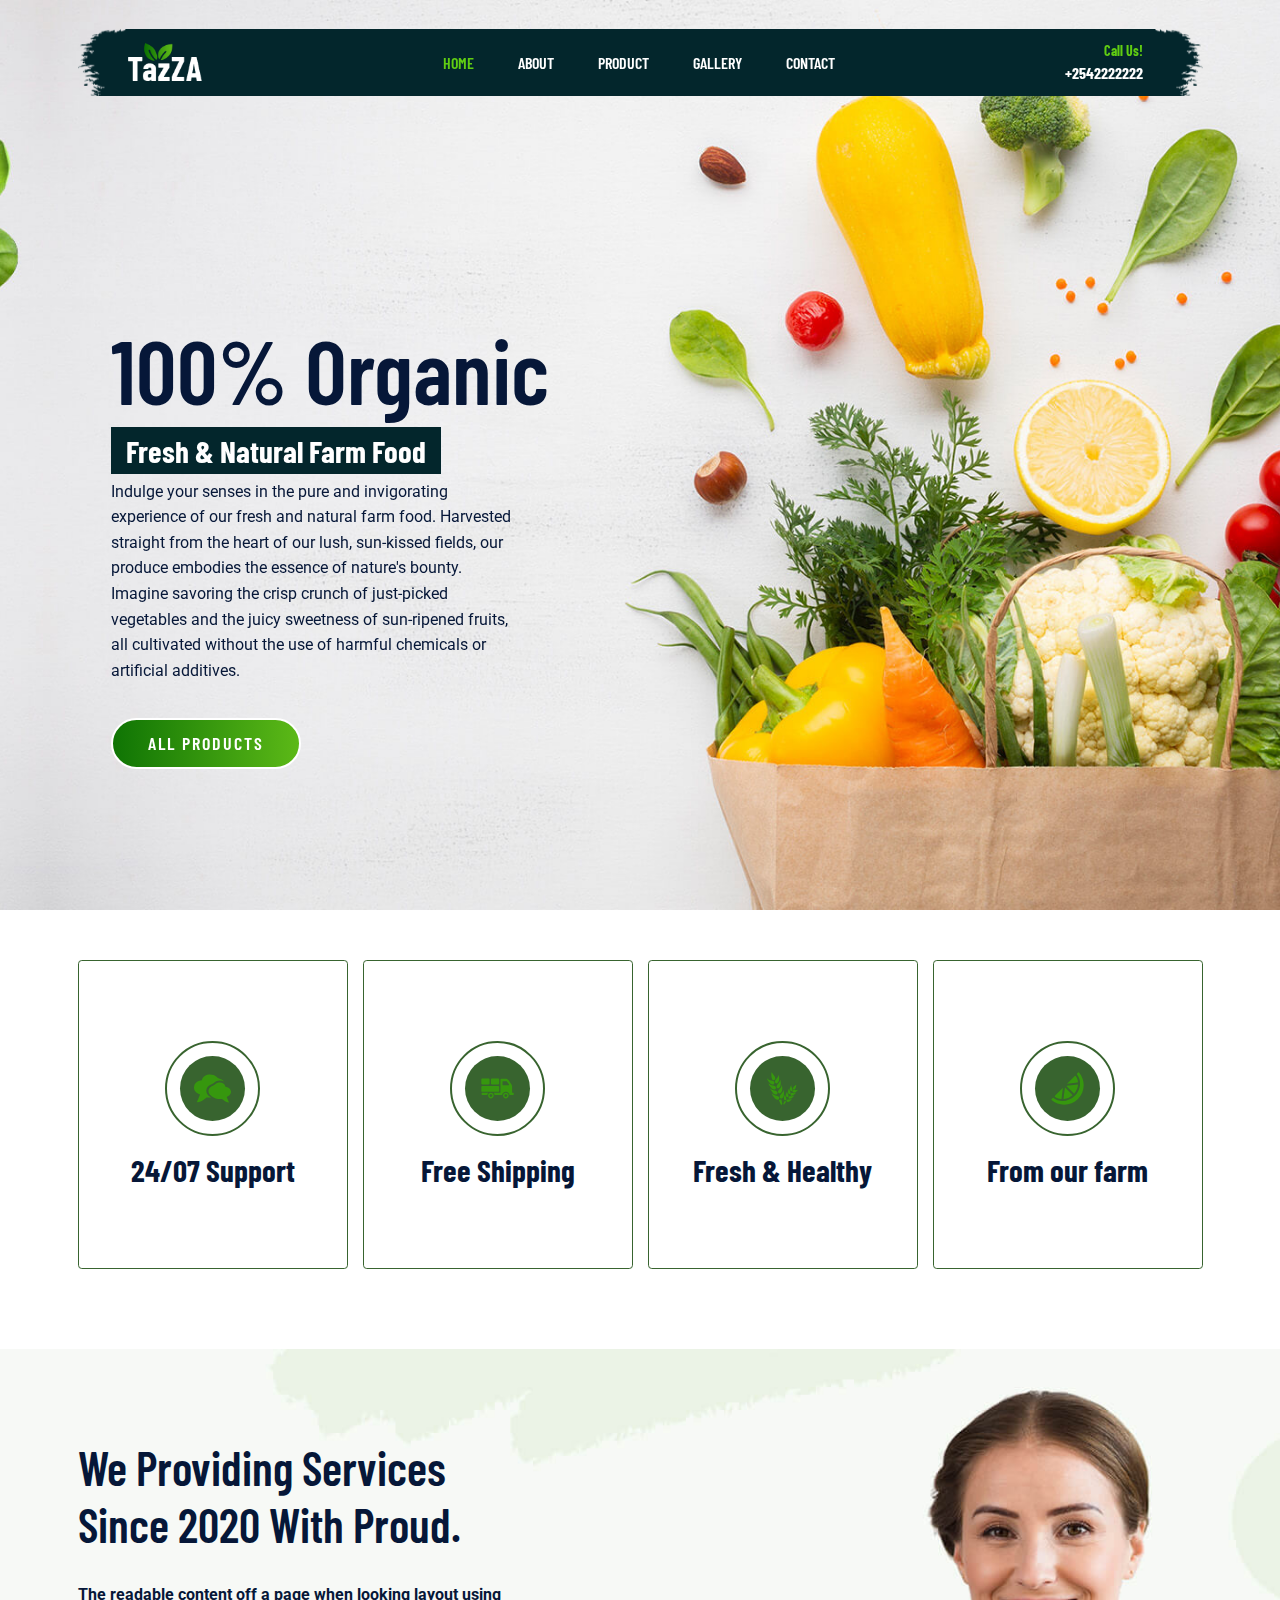
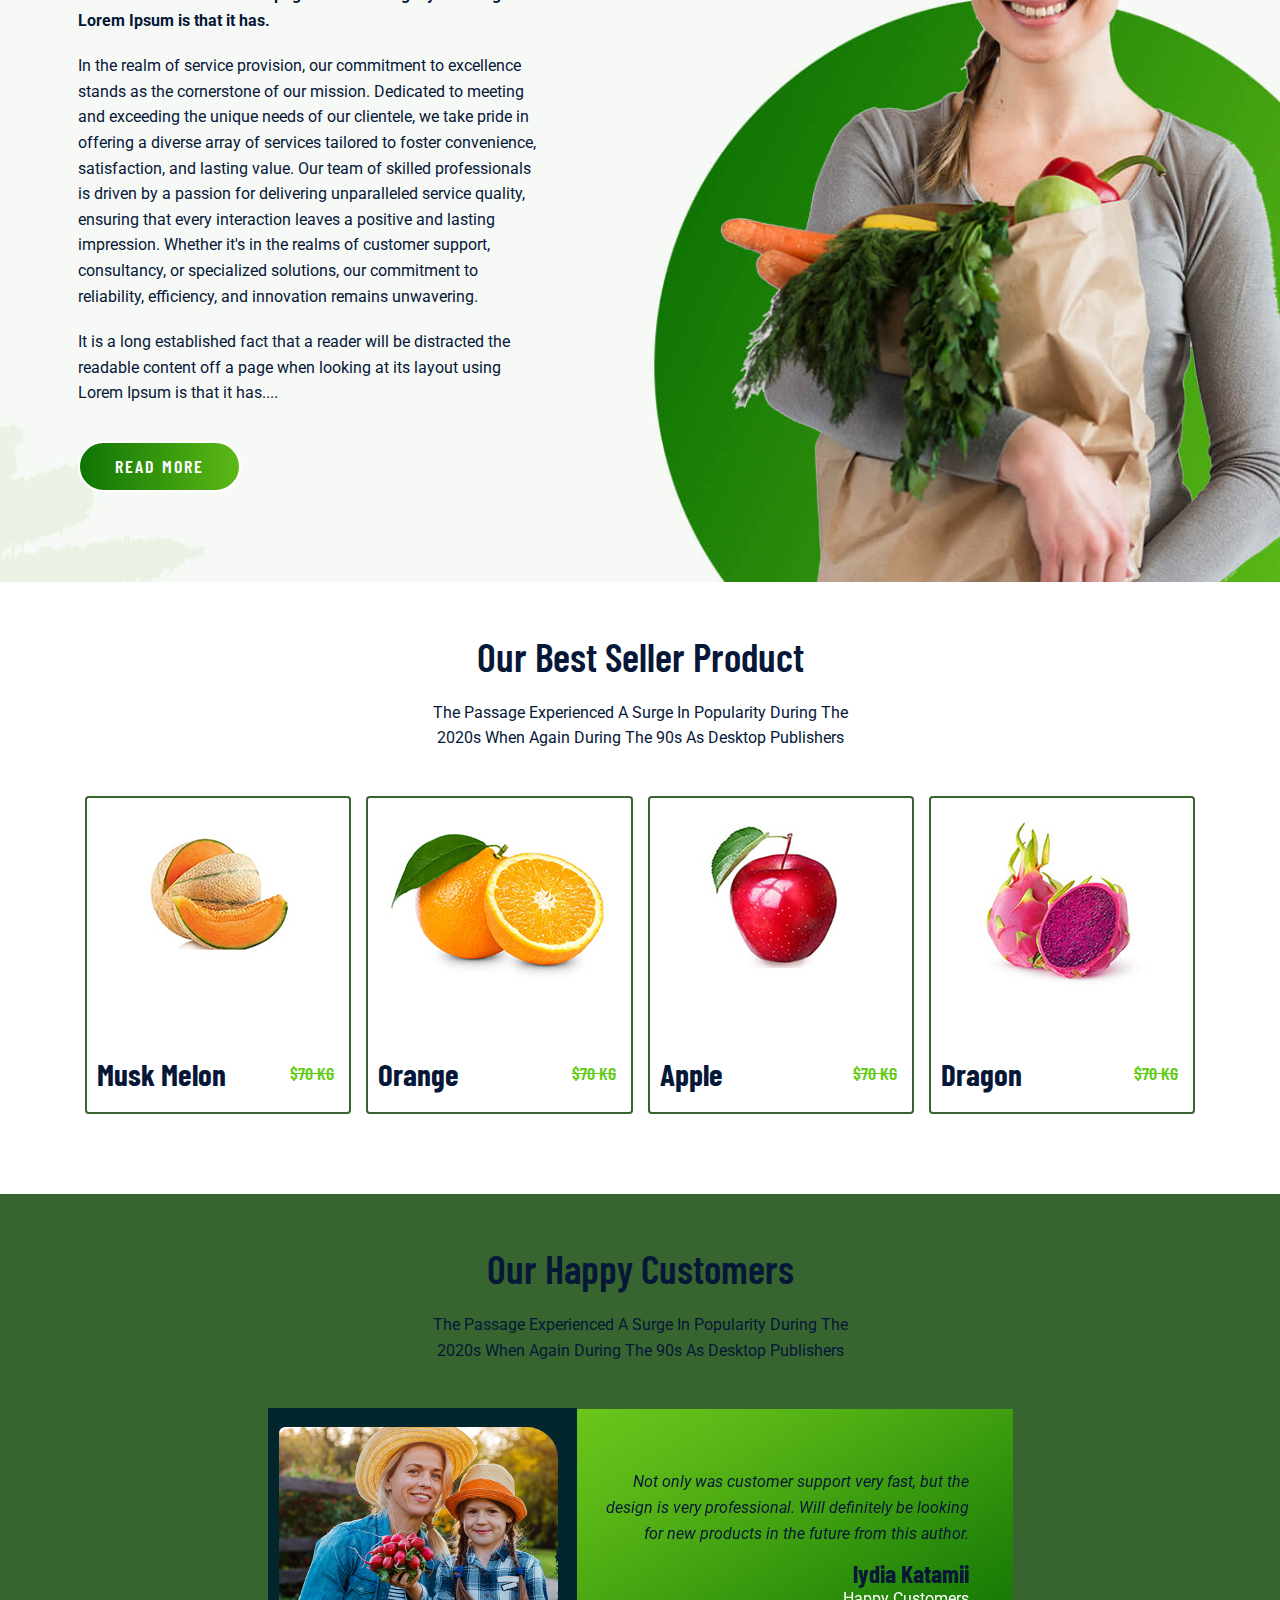
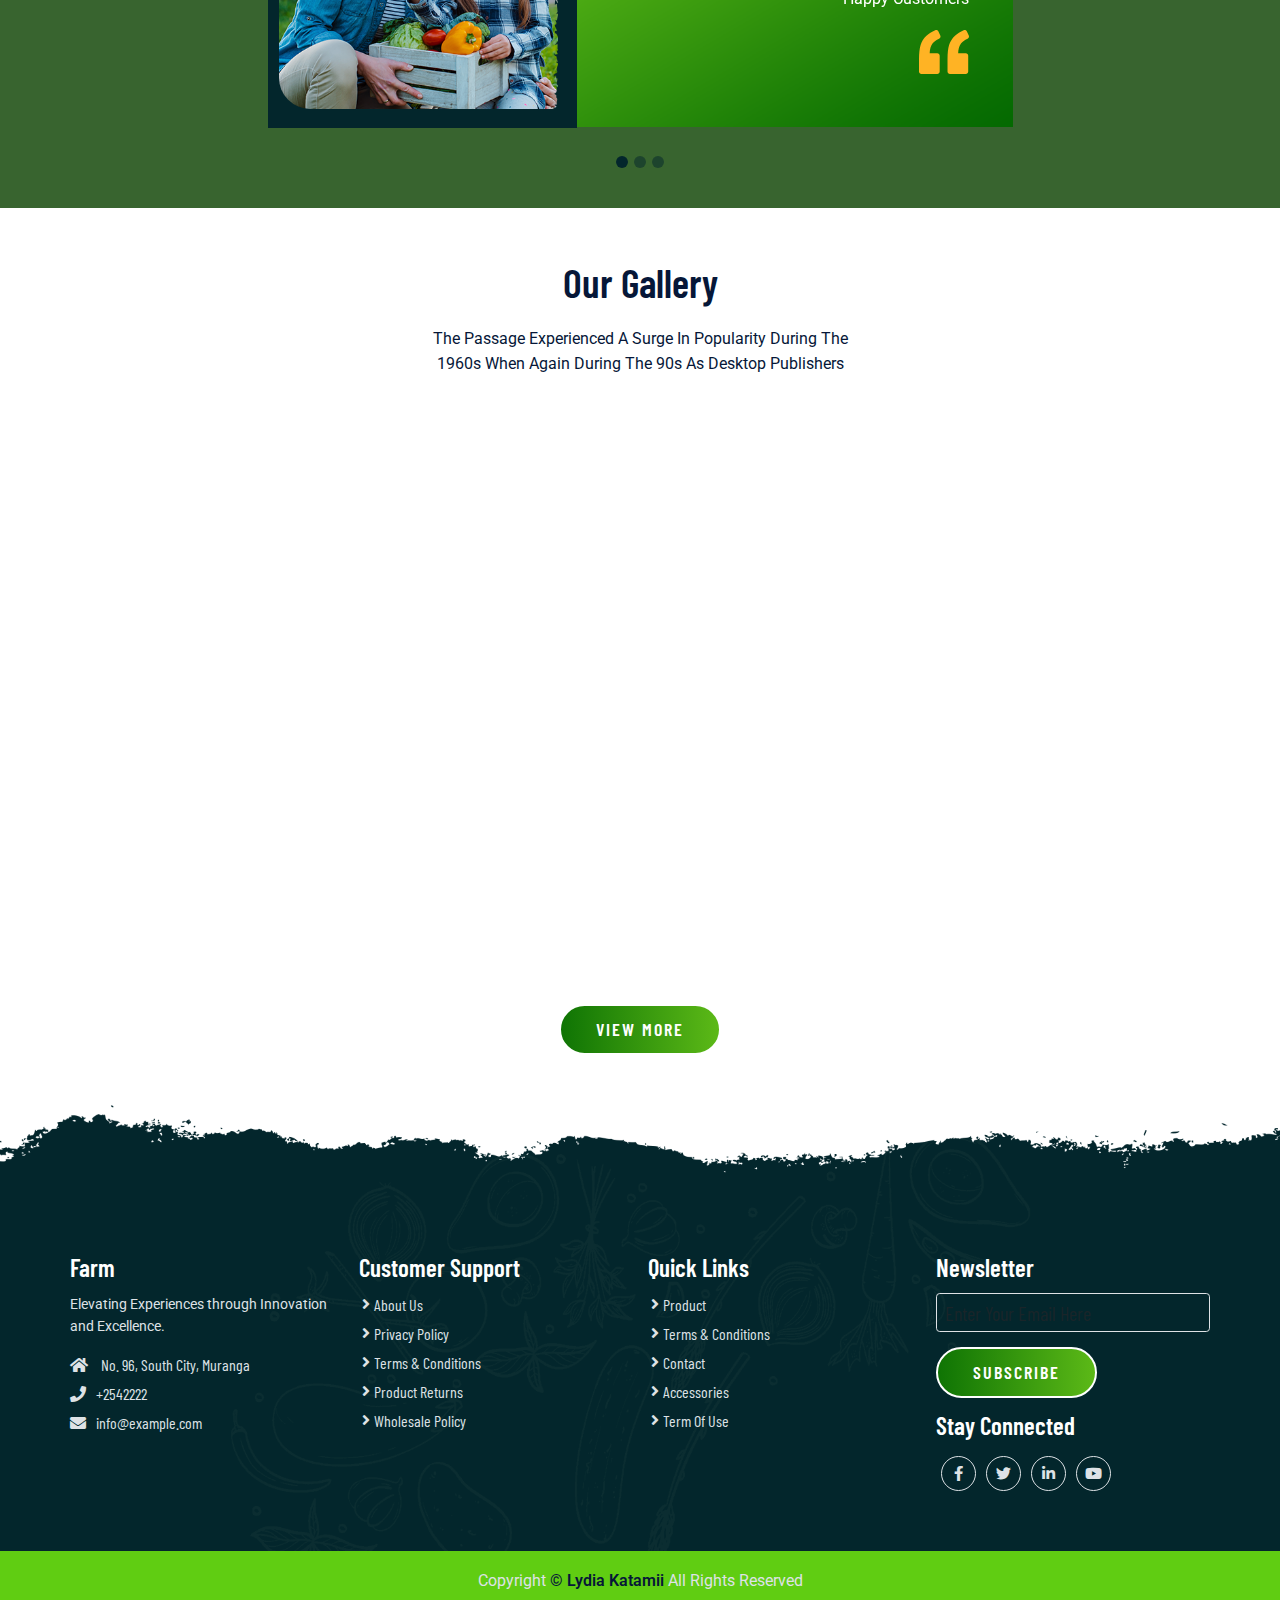
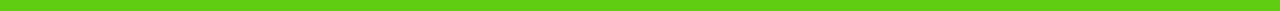
==== index.html @ a3745859 "uploaded files" ====
<!DOCTYPE html>
<html lang="en">

<head>
    <meta charset="UTF-8">
    <meta http-equiv="X-UA-Compatible" content="IE=edge">
    <meta name="viewport" content="width=device-width, initial-scale=1.0">
    <title>Farm</title>
    <link rel="shortcut icon" href="favicon.ico" type="image/x-icon" />

    <!-- Lightbox Pupup -->
    <link rel="stylesheet" href="css/lightbox.css">

    <!-- Bootstrap 5 CDN -->
    <link href="https://cdn.jsdelivr.net/npm/bootstrap@5.1.3/dist/css/bootstrap.min.css" rel="stylesheet">

    <!-- Font Awesome 5 CDN -->
    <link rel="stylesheet" href="https://cdnjs.cloudflare.com/ajax/libs/font-awesome/5.15.4/css/all.min.css" />

    <!-- Style CSS -->
    <link rel="stylesheet" href="css/style.css">
    <link rel="stylesheet" href="css/responsive-style.css">
</head>

<body>
    <!-- Navbar Section Start -->
    <header id="full_nav">
        <div class="header">
            <div class="container">
                <nav class="navbar navbar-expand-lg">
                    <a class="navbar-brand" href="index.html">
                        <img decoding="async" src="./images/logo.png" alt="">
                    </a>
                    <button class="navbar-toggler" type="button" data-bs-toggle="collapse" data-bs-target="#main-nav"
                        aria-controls="main-nav" aria-expanded="false" aria-label="Toggle navigation">
                        <!-- <span class="navbar-toggler-icon"></span> -->
                        <i class="fas fa-stream navbar-toggler-icon"></i>
                    </button>

                    <div class="collapse navbar-collapse" id="main-nav">
                        <ul class="navbar-nav mx-auto">
                            <li class="nav-item">
                                <a class="nav-link active" href="#">Home</a>
                            </li>

                            <li class="nav-item">
                                <a class="nav-link" href="about.html">About</a>
                            </li>

                            <li class="nav-item">
                                <a class="nav-link" href="product.html">Product</a>
                            </li>

                            <li class="nav-item">
                                <a class="nav-link" href="gallery.html">Gallery</a>
                            </li>
                            <li class="nav-item">
                                <a class="nav-link" href="contact.html">Contact</a>
                            </li>
                        </ul>

                        <div class="header_right">
                            <div class="text-lg-end">
                                <span>Call Us!</span>
                                <span class="phone_no">+2542222222</span>
                            </div>
                        </div>
                    </div>
                </nav>
            </div>
        </div>
    </header>
    <!-- Navbar Section Exit -->

    <!-- banner Section start -->
    <section class="banner_section">
        <div class="container">
            <div id="banner-carousel" class="carousel carousel-dark slide" data-bs-ride="carousel">
                <div class="carousel-inner">
                    <div class="carousel-item active">
                        <div class="carousel-caption">
                            <div class="banner-content">
                                <h1>100% Organic</h1>
                                <h3>Fresh & Natural Farm Food</h3>
                                <p>Indulge your senses in the pure and invigorating experience of our fresh and natural farm food. Harvested straight from the heart of our lush, sun-kissed fields, our produce embodies the essence of nature's bounty. Imagine savoring the crisp crunch of just-picked vegetables and the juicy sweetness of sun-ripened fruits, all cultivated without the use of harmful chemicals or artificial additives.</p>
                                <a href="product.html" class="btn main-btn">ALL PRoducts</a>
                            </div>
                        </div>
                    </div>
                    <div class="carousel-item">
                        <div class="carousel-caption">
                            <div class="banner-content">
                                <h1>100% Organic</h1>
                                <h3>Fresh & Natural Farm Food</h3>
                                <p>Indulge your senses in the pure and invigorating experience of our fresh and natural farm food. Harvested straight from the heart of our lush, sun-kissed fields, our produce embodies the essence of nature's bounty. Imagine savoring the crisp crunch of just-picked vegetables and the juicy sweetness of sun-ripened fruits, all cultivated without the use of harmful chemicals or artificial additives.</p>
                                <a href="product.html" class="btn main-btn">ALL PRoducts</a>
                            </div>
                        </div>
                    </div>
                </div>
            </div>
        </div>
    </section>
    <!-- banner section exit -->

    <!-- Features Section start -->
    <section class="feature_section">
        <div class="container">
            <div class="row">
                <div class="col-6 col-lg-3 mb-5">
                    <div class="card features-box">
                        <div class="text-center">
                            <div class="features-icon-border">
                                <div class="features-icon">
                                    <img decoding="async" src="./images/feature-icon/ui-chat.svg">
                                </div>
                            </div>
                            <div class="features-text">
                                <h3>24/07 Support</h3>
                            </div>
                        </div>
                    </div>
                </div>
                <div class="col-6 col-lg-3 mb-5">
                    <div class="card features-box">
                        <div class="text-center">
                            <div class="features-icon-border">
                                <div class="features-icon">
                                    <img decoding="async" src="./images/feature-icon/truck-loaded.svg">
                                </div>
                            </div>
                            <div class="features-text">
                                <h3>Free Shipping</h3>
                            </div>
                        </div>
                    </div>
                </div>
                <div class="col-6 col-lg-3 mb-5">
                    <div class="card features-box">
                        <div class="text-center">
                            <div class="features-icon-border">
                                <div class="features-icon">
                                    <img decoding="async" src="./images/feature-icon/wheat.svg">
                                </div>
                            </div>
                            <div class="features-text">
                                <h3>Fresh & Healthy</h3>
                            </div>
                        </div>
                    </div>
                </div>
                <div class="col-6 col-lg-3 mb-5">
                    <div class="card features-box">
                        <div class="text-center">
                            <div class="features-icon-border">
                                <div class="features-icon">
                                    <img decoding="async" src="./images/feature-icon/lemon.svg">
                                </div>
                            </div>
                            <div class="features-text">
                                <h3>From our farm</h3>
                            </div>
                        </div>
                    </div>
                </div>
            </div>
        </div>
    </section>
    <!-- Features Section Exit -->

    <!--About Section start -->
    <section class="landing_about_section">
        <div class="container">
            <div class="row align-items-center">
                <div class="col-xl-5 col-lg-6 col-sm-8">
                    <div class="about-content">
                        <h2>We Providing Services Since 2020 With Proud.</h2>
                        <div class="about-details">
                            <p class="fw-bold">The readable content off a page when looking layout using Lorem Ipsum is
                                that it has.</p>
                            <p>In the realm of service provision, our commitment to excellence stands as the cornerstone of our mission. Dedicated to meeting and exceeding the unique needs of our clientele, we take pride in offering a diverse array of services tailored to foster convenience, satisfaction, and lasting value. Our team of skilled professionals is driven by a passion for delivering unparalleled service quality, ensuring that every interaction leaves a positive and lasting impression. Whether it's in the realms of customer support, consultancy, or specialized solutions, our commitment to reliability, efficiency, and innovation remains unwavering.</p>
                            <p>It is a long established fact that a reader will be distracted the readable content off a
                                page when looking at its layout using Lorem Ipsum is that it has....</p>

                            <a href="about.html" class="btn main-btn">Read More</a>
                        </div>
                    </div>
                </div>
            </div>
        </div>
    </section>
    <!--About Section Exit -->

    <!--Product Section start -->
    <section class="landing_product_section">
        <div class="container">
            <div class="row justify-content-center">
                <div class="col-12 text-center pb-5">
                    <h2 class="section-title">Our Best Seller Product</h2>
                    <p class="section-subtitle">The Passage Experienced A Surge In Popularity During The 2020s When
                        Again During The 90s As Desktop Publishers</p>
                </div>
            </div>

            <div class="row mx-0">
                <div class="col-lg-3 col-sm-6 mb-5">
                    <div class="card product-card">
                        <div class="product-img">
                            <img decoding="async" src="./images/products/product-1.jpg" class="img-fluid" />
                        </div>
                        <div class="d-flex align-items-center justify-content-between">
                            <h3>Musk Melon</h3>
                            <span>$70 KG</span>
                        </div>
                        <div class="product-detail">
                            <a href="product.html" class="btn main-btn">View PRoducts</a>
                        </div>
                    </div>
                </div>
                <div class="col-lg-3 col-sm-6 mb-5">
                    <div class="card product-card">
                        <div class="product-img">
                            <img decoding="async" src="./images/products/product-2.jpg" class="img-fluid" />
                        </div>
                        <div class="d-flex align-items-center justify-content-between">
                            <h3>Orange</h3>
                            <span>$70 KG</span>
                        </div>
                        <div class="product-detail">
                            <a href="product.html" class="btn main-btn">View PRoducts</a>
                        </div>
                    </div>
                </div>
                <div class="col-lg-3 col-sm-6 mb-5">
                    <div class="card product-card">
                        <div class="product-img">
                            <img decoding="async" src="./images/products/product-3.jpg" class="img-fluid" />
                        </div>
                        <div class="d-flex align-items-center justify-content-between">
                            <h3>Apple</h3>
                            <span>$70 KG</span>
                        </div>
                        <div class="product-detail">
                            <a href="product.html" class="btn main-btn">View PRoducts</a>
                        </div>
                    </div>
                </div>
                <div class="col-lg-3 col-sm-6 mb-5">
                    <div class="card product-card">
                        <div class="product-img">
                            <img decoding="async" src="./images/products/product-4.jpg" class="img-fluid" />
                        </div>
                        <div class="d-flex align-items-center justify-content-between">
                            <h3>Dragon</h3>
                            <span>$70 KG</span>
                        </div>
                        <div class="product-detail">
                            <a href="product.html" class="btn main-btn">View PRoducts</a>
                        </div>
                    </div>
                </div>
            </div>

        </div>
    </section>
    <!--Product Section Exit -->

    <!-- testimonial Section start -->
    <section class="testimonial_section">
        <div class="container">
            <div class="row pb-5">
                <div class="col-12 text-center">
                    <h2 class="section-title">Our Happy Customers</h2>
                    <p class="section-subtitle">The Passage Experienced A Surge In Popularity During The 2020s When
                        Again During The 90s As Desktop Publishers</p>
                </div>
            </div>
            <div class="row justify-content-center">
                <div class="col-xl-8 col-md-10">
                    <div id="testimonial-slider" class="carousel slide" data-bs-ride="carousel">
                        <div class="carousel-indicators">
                            <button data-bs-target="#testimonial-slider" data-bs-slide-to="0" class="active"
                                aria-current="true" aria-label="Slide 1"></button>
                            <button data-bs-target="#testimonial-slider" data-bs-slide-to="1"
                                aria-label="Slide 2"></button>
                            <button data-bs-target="#testimonial-slider" data-bs-slide-to="2"
                                aria-label="Slide 3"></button>
                        </div>
                        <div class="carousel-inner">
                            <div class="carousel-item active">
                                <div class="d-sm-flex row">
                                    <div class="profile-box col-sm-5">
                                        <img decoding="async" src="./images/testimonial/testimonial-1.png" class="img-fluid">
                                    </div>
                                    <div class="card  col-sm-7">
                                        <div class="desc-box">
                                            <p class="fst-italic">Not only was customer support
                                                very fast, but the
                                                design is very professional. Will definitely be
                                                looking for new products
                                                in the future from this author.</p>
                                            <div class="my-4">
                                                <h4>lydia Katamii</h4>
                                                <p class="m-0 text-white">Happy Customers</p>
                                            </div>
                                            <img decoding="async" src="./images/testimonial/qoutes.svg" class="float-end">
                                        </div>
                                    </div>
                                </div>
                            </div>
                            <div class="carousel-item">
                                <div class="d-sm-flex row">
                                    <div class="profile-box col-sm-5">
                                        <img decoding="async" src="./images/testimonial/testimonial-1.png" class="img-fluid">
                                    </div>
                                    <div class="card  col-sm-7">
                                        <div class="desc-box">
                                            <p class="fst-italic">Not only was customer support
                                                very fast, but the
                                                design is very professional. Will definitely be
                                                looking for new products
                                                in the future from this author.</p>
                                            <div class="my-4">
                                                <h4>Lydia Oramson</h4>
                                                <p class="m-0 text-white">Happy Customers</p>
                                            </div>
                                            <img decoding="async" src="./images/testimonial/qoutes.svg" class="float-end">
                                        </div>
                                    </div>
                                </div>
                            </div>
                            <div class="carousel-item">
                                <div class="d-sm-flex row">
                                    <div class="profile-box col-sm-5">
                                        <img decoding="async" src="./images/testimonial/testimonial-1.png" class="img-fluid">
                                    </div>
                                    <div class="card  col-sm-7">
                                        <div class="desc-box">
                                            <p class="fst-italic">Not only was customer support
                                                very fast, but the
                                                design is very professional. Will definitely be
                                                looking for new products
                                                in the future from this author.</p>
                                            <div class="my-4">
                                                <h4>Lydia Tamson</h4>
                                                <p class="m-0 text-white">Happy Customers</p>
                                            </div>
                                            <img decoding="async" src="./images/testimonial/qoutes.svg" class="float-end">
                                        </div>
                                    </div>
                                </div>
                            </div>
                        </div>
                    </div>

                </div>
    </section>
    <!--testimonial Section Exit -->

    <!-- Gallery Section Start-->
    <section class="gallery_section">
        <div class="container">
            <div class="row">
                <div class="col-12 text-center pb-5">
                    <h2 class="section-title">Our Gallery</h2>
                    <p class="section-subtitle">The Passage Experienced A Surge In Popularity During The 1960s When
                        Again During The 90s As Desktop Publishers</p>
                </div>
                <div class="col-sm-6 col-lg-4 mb-4">
                    <a href="images/gallery/g-1.jpg" data-lightbox="image" data-title="Lemon">
                        <img decoding="async" src="images/gallery/g-1.jpg" class="img-fluid rounded-3">
                    </a>
                </div>
                <div class="col-sm-6 col-lg-4 mb-4">
                    <a href="images/gallery/g-2.jpg" data-lightbox="image" data-title="Lemon">
                        <img decoding="async" src="images/gallery/g-2.jpg" class="img-fluid rounded-3">
                    </a>
                </div>
                <div class="col-sm-6 col-lg-4 mb-4">
                    <a href="images/gallery/g-3.jpg" data-lightbox="image" data-title="Lemon">
                        <img decoding="async" src="images/gallery/g-3.jpg" class="img-fluid rounded-3">
                    </a>
                </div>
                <div class="col-sm-6 col-lg-4 mb-4">
                    <a href="images/gallery/g-4.jpg" data-lightbox="image" data-title="Lemon">
                        <img decoding="async" src="images/gallery/g-4.jpg" class="img-fluid rounded-3">
                    </a>
                </div>
                <div class="col-sm-6 col-lg-4 mb-4">
                    <a href="images/gallery/g-5.jpg" data-lightbox="image" data-title="Lemon">
                        <img decoding="async" src="images/gallery/g-5.jpg" class="img-fluid rounded-3">
                    </a>
                </div>
                <div class="col-sm-6 col-lg-4 mb-4">
                    <a href="images/gallery/g-6.jpg" data-lightbox="image" data-title="Lemon">
                        <img decoding="async" src="images/gallery/g-6.jpg" class="img-fluid rounded-3">
                    </a>
                </div>

                <div class="col-sm-12 text-center mt-4">
                    <a href="gallery.html" class="btn main-btn">View More</a>
                </div>
            </div>
        </div>
    </section>
    <!-- Gallery Section Exit -->

    <!-- Footer section Start-->
    <section class="footer_wrapper mt-3 mt-md-0">
        <div class="container px-5 px-lg-0">
            <div class="row">
                <div class="col-lg-3 col-sm-6 mb-5 mb-lg-0">
                    <h5>Farm</h5>
                    <p class="mb-4 ps-0 company_details"> Elevating Experiences through Innovation and Excellence.</p>
                    <div class="contact-info">
                        <ul class="list-unstyled">
                            <li><a href="#"><i class="fa fa-home me-3"></i> No. 96, South City, Muranga</a></li>
                            <li><a href="#"><i class="fa fa-phone me-3"></i>+2542222</a></li>
                            <li><a href="#"><i class="fa fa-envelope me-3"></i>info@example.com</a></li>
                        </ul>
                    </div>
                </div>
                <div class="col-lg-3 col-sm-6 mb-5 mb-lg-0">
                    <h5>Customer Support</h5>
                    <ul class="link-widget p-0">
                        <li><a href="#">About Us</a></li>
                        <li><a href="#">Privacy Policy</a></li>
                        <li><a href="#">Terms & Conditions</a></li>
                        <li><a href="#">Product Returns</a></li>
                        <li><a href="#">Wholesale Policy</a></li>
                    </ul>
                </div>
                <div class="col-lg-3 col-sm-6 mb-5 mb-lg-0">
                    <h5>Quick Links</h5>
                    <ul class="link-widget p-0">
                        <li><a href="#">Product</a></li>
                        <li><a href="#">Terms & Conditions</a></li>
                        <li><a href="#">Contact</a></li>
                        <li><a href="#">Accessories</a></li>
                        <li><a href="#">Term Of Use</a></li>
                    </ul>
                </div>
                <div class="col-lg-3 col-sm-6 mb-5 mb-lg-0">
                    <h5>Newsletter</h5>
                    <div class="form-group mb-4">
                        <input type="email" class="form-control bg-transparent" placeholder="Enter Your Email Here">
                        <button type="submit" class="btn main-btn">Subscribe</button>
                    </div>
                    <h5>Stay Connected</h5>
                    <ul class="social-network d-flex align-items-center p-0">
                        <li><a href="#"><i class="fab fa-facebook-f"></i></a></li>
                        <li><a href="#"><i class="fab fa-twitter"></i></a></li>
                        <li><a href="#"><i class="fab fa-linkedin-in"></i></a></li>
                        <li><a href="#"><i class="fab fa-youtube"></i></a></li>
                    </ul>
                </div>
            </div>
        </div>
        <div class="container-fluid copyright-section">
            <p>Copyright <a href="#">© Lydia Katamii</a> All Rights Reserved</p>
        </div>
    </section>
    <!-- Footer Section Exit  -->

    <!-- jQuery CDN -->
    <script src="https://code.jquery.com/jquery-3.6.0.min.js"></script>

    <!-- Lightbox Pupup -->
    <script src="js/lightbox.js"></script>

    <!-- Bootstrap 5 CDN -->
    <script src="https://cdn.jsdelivr.net/npm/@popperjs/core@2.10.2/dist/umd/popper.min.js"></script>
    <script src="https://cdn.jsdelivr.net/npm/bootstrap@5.1.3/dist/js/bootstrap.min.js"></script>

    <!-- Custom JS -->
    <script src="js/main.js"></script>
</body>

</html>
---- css/style.css ----
/* General CSS */
       @import url('https://fonts.googleapis.com/css2?family=Barlow+Condensed:wght@200;300;400;500;600;700;800;900&display=swap');
       @import url('https://fonts.googleapis.com/css2?family=Roboto:wght@300;400;500;700;900&display=swap');
       
       *,
       *::before,
       *::after {
           -webkit-box-sizing: border-box;
           -moz-box-sizing: border-box;
           box-sizing: border-box;
           margin: 0;
           padding: 0;
           text-decoration: none;
           outline: none;
       }
       
       :root {
       
           /* Background Color */
           --bg-white:#fff;
       
           /* Text Colors */
           --primary-text: #061738;
           --secondary-color: #60cd12;
           --light-color: #38642f;
           --dark-color: #03262c;
           --text-white: #fff;
           --text-gray: #dee2e6;
           --anchor-color: #007aff;
       
           /* Font Family */
           --primary-font: 'Barlow Condensed', sans-serif;
           --secondary-font: 'Roboto', sans-serif;
       }
       
       body,
       html {
           color: var(--primary-text);
           font-size: 10px;
           font-weight: 400;
           font-family: var(--primary-font);
           scroll-behavior: smooth;
           line-height: 1.5;
       }
       
       h1,
       h2,
       h3,
       h4,
       h5,
       h6,
       p {
           margin: 0;
       }
       
       h1 {
           font-size: 9rem;
           line-height: 1.4;
           font-weight: 600;
           color: var(--primary-text);
       }
       
       h2 {
           color: var(--primary-text);
           font-size: 4.7rem;
           font-weight: 600;
           display: inline-block;
           text-transform: capitalize;
           line-height: 1.2;
           margin-bottom: 2rem;
       }
       
       h3 {
           color: var(--text-white);
           font-size: 3.1rem;
           line-height: 1.2;
           font-weight: 700;
       }
       
       h4 {
           font-size: 2.5rem;
           font-weight: 700;
           line-height: 1;
           color: var(--primary-text);
       }
       
       h5 {
           font-size: 1.8rem;
           font-weight: 600;
           line-height: 1;
           color: var(--primary-text);
       }
       
       p {
           font-size: 1.6rem;
           line-height: 1.6;
           margin-top: 1rem;
           color: var(--primary-text);
           font-family: var(--secondary-font);
       }
       
       embed,
       iframe,
       img,
       object {
           max-width: 100%;
       }
       
       ul {
           margin: 0;
           padding: 0;
           list-style: none;
       }
       
       a,
       a:active,
       a:focus,
       a:hover,
       button {
           text-decoration: none;
           outline: 0;
       }
       
       li a {
           color: var(--text-white);
       }
       
       a:hover,
       button:hover {
           -webkit-transition: all 0.3s ease-in;
           -o-transition: all 0.3s ease-in;
           -moz-transition: all 0.3s ease-in;
           transition: all 0.3s ease-in;
       }
       
       ::-webkit-scrollbar {
           width: 10px;
       } 
       ::-webkit-scrollbar-track {
           background:var(--white); 
       } 
       ::-webkit-scrollbar-thumb {
           background: var(--secondary-color); 
       }  
       
       .main-btn {
           position: relative;
           color: var(--bg-white);
           background: linear-gradient(to right, #0f7404, #5cb917);
           z-index: 1;
           overflow: hidden;
           border: 0.2rem solid var(--bg-white);
           border-radius: 3.5rem;
           text-transform: uppercase;
           padding: 1rem 3.5rem;
           font-weight: 600;
           font-size: 1.8rem;
           margin-top: 1.5rem;
           letter-spacing: 0.2rem;
       }
       
       .main-btn:hover {
           background: var(--bg-white);
           color: var(--secondary-color);
           border: 0.2rem solid var(--secondary-color);
       }
       
       section {
           padding: 5rem 0;
       }
       
       .section-title {
           font-size: 4rem;
           font-weight: 600;
           color: var(--primary-text);
           text-transform: capitalize;
           margin-bottom: 2rem;
       }
       
       .section-subtitle {
           font-size: 1.6rem;
           font-weight: 400;
           color: var(--primary-text);
           font-family: var(--secondary-font);
           max-width: 40%;
           margin: auto;
           margin-bottom: 1.5rem;
       }
       
       .about .banner_section,
       .product .banner_section,
       .gallery .banner_section,
       .contact .banner_section,
       .distributors .banner_section {
           background: url('../images/banner-slide/top-banner.jpg');
           background-repeat: no-repeat;
           background-position: center;
           background-size: cover;
           padding-top: 17rem;
           padding-bottom: 10rem;
           min-height: auto;
       }
       
       .contact .contact-form,
       .distributors .contact-form {
           background-color: var(--light-color);
           padding: 5rem;
           box-shadow: 0 0.2rem 1.5rem rgb(0 0 0 / 4%);
       }
       
       .contact .contact-form .form-control:focus,
       .distributors .contact-form .form-control:focus {
           outline: none;
           box-shadow: none;
       }
       
       .contact .contact-form .form-control::placeholder,
       .distributors .contact-form .form-control::placeholder {
           color: var(--primary-text);
       }
       
       .contact .contact-form .form-control,
       .distributors .contact-form .form-control {
           padding: 1rem 1.5rem;
           border-radius: 0.rem;
           border: 0.1rem solid var(--secondary-color);
           color: var(--primary-text);
           font-size: 1.5rem;
           font-weight: 400;
           font-family: var(--secondary-font);
       }
       
       /* 01 navbar css */
       
       .header {
           position: absolute;
           width: 100%;
           top: 2rem;
           left: 0;
           z-index: 2;
       }
       
       .header .navbar {
           background: url('../images/header-bg.png');
           background-repeat: no-repeat;
           background-position: center;
           background-size: contain;
           padding: 2rem 5rem;
       }
       
       .navbar-brand {
           width: 7.5rem;
           margin-top: -0.1rem;
       }
       
       .header .navbar-nav .nav-link {
           color: var(--text-white);
           text-transform: uppercase;
           font-size: 1.6rem;
           font-weight: 600;
           padding: 0.5rem 2rem;
           margin: 0 0.2rem;
           font-family: var(--primary-font);
       }
       
       .header .navbar-nav .nav-link:hover,
       .header .navbar-nav .nav-link.active {
           color: var(--secondary-color);
       }
       
       .header .navbar-toggler {
           color: var(--text-white);
           font-size: 2rem;
           height: 2.7rem;
           padding: 0;
       }
       
       .header .navbar-toggler:focus {
           outline: none;
           box-shadow: none;
       }
       
       .header .header-right ul img {
           width: 2rem;
       }
       
       .header .header_right span {
           color: var(--secondary-color);
           display: block;
           font-weight: 700;
           font-size: 1.4rem;
           margin-right: 1rem;
       }
       
       .header .header_right .phone_no {
           color: var(--text-white);
           font-size: 1.6rem;
       }
       
       .header .header_right a {
           height: 3.5rem;
           width: 3.5rem;
           text-align: center;
           background-color: #13424a;
           border-radius: 50%;
           margin-left: 1rem;
           display: flex;
           align-items: center;
           justify-content: center;
       }
       
       .header-scrolled {
           position: fixed;
           top: -0.4rem;
           left: 0;
           right: 0;
           width: 100%;
           max-width: 1320px;
           margin: auto;
           z-index: 999;
           /* box-shadow: .5084rem 1.1419rem 2.5rem 0 rgb(0 0 0 / 8%); */
           transition: 0.3s ease-in-out;
       }
       
       /* 02 Banner Section */
       
       .banner_section {
           background: url('../images/banner-slide/Banner-1.jpg');
           background-repeat: no-repeat;
           background-size: cover;
           background-position: center;
           min-height: 90vh;
       }
       
       .banner_section .carousel-item {
           padding: 3rem 0;
           height: 90vh;
       }
       
       .banner_section .carousel-caption {
           top: 30%;
           bottom: 0;
           left: 3%;
           right: 0;
           text-align: left;
           width: 100%;
       }
       
       .banner_section .carousel-caption h3 {
           padding: 0.5rem 1.5rem;
           background-color: var(--dark-color);
           display: inline;
       }
       
       .banner_section .carousel-caption p {
           max-width: 40rem;
           margin-bottom: 2rem;
       }
       
       /* Features CSS */
       
       .feature_section .features-box {
           background-color: transparent;
           border: 0.15rem solid var(--light-color);
           padding: 8rem 0;
           transition: all 0.3s;
       }
       
       .feature_section .features-box .features-icon-border {
           background-color: transparent;
           border-radius: 50%;
           border: 0.2rem solid var(--light-color);
           padding: 1.3rem;
           display: inline-block;
       }
       
       .feature_section .features-box .features-icon {
           height: 6.5rem;
           width: 6.5rem;
           background-color: var(--light-color);
           margin: auto;
           border-radius: 50%;
           display: flex;
           align-items: center;
           justify-content: center;
       }
       
       .feature_section .features-box .features-icon img {
           width: 3.7rem;
       }
       
       .feature_section .features-box h3 {
           margin-top: 1.5rem;
           color: var(--primary-text);
       }
       
       .feature_section .features-box:hover {
           background-color: #03262c;
           border-color: #03262c;
       }
       
       .feature_section .features-box:hover h3 {
           color: #fff;
       }
       
       .feature_section .features-box:hover .features-icon-border {
           border-color: #36970e;
       }
       
       
       /* About Section */
       
       .landing_about_section {
           background: url('../images/about/about-banner.jpg');
           background-repeat: no-repeat;
           background-size: cover;
           background-position: center;
           padding: 9rem 0;
       }
       
       .landing_about_section p {
           color: var(--primary-text);
           margin-bottom: 2rem;
       }
       
       
       /* product card design */
       
       .landing_product_section .product-card {
           position: relative;
           overflow: hidden;
           cursor: pointer;
           border: transparent;
           border: 0.2rem solid var(--light-color);
           padding: 2rem 1rem;
           position: relative;
           transition: all 0.3s;
       }
       
       .landing_product_section .product-card .product-img {
           margin-bottom: 7rem;
           text-align: center;
       }
       
       .landing_product_section .product-card h3 {
           color: var(--primary-text);
       }
       
       .landing_product_section .product-card span {
           font-size: 1.8rem;
           font-weight: 600;
           text-transform: uppercase;
           color: var(--secondary-color);
           margin-right: 0.5rem;
           text-decoration: line-through;
           transition: all 0.3s;
       
       }
       
       .landing_product_section .product-detail {
           position: absolute;
           bottom: -22rem;
           right: 0;
           left: 0;
           text-align: center;
           padding: 5rem 1rem;
           background-color: var(--dark-color);
           transition: all 0.5s ease;
       }
       
       .landing_product_section .product-card:hover .product-detail {
           bottom: 0;
       }
       
       
       /* 4.5 Testimonial */
       .testimonial_section {
           background-color: var(--light-color);
           padding-bottom: 8rem;
       }
       
       .testimonial_section .carousel-indicators {
           bottom: -6rem;
       }
       
       .testimonial_section .carousel-indicators button {
           background-color: var(--dark-color);
           width: 1.2rem;
           height: 1.2rem;
           border-radius: 50%;
       
       }
       
       .testimonial_section .card {
           background: url('../images/testimonial/testimonial-bg.png');
           background-size: cover;
           background-repeat: no-repeat;
           background-position: center center;
           text-align: right;
           padding: 5rem 5rem 5rem 0;
           border-radius: 0 .5rem .5rem 0;
           border: 0.1rem solid transparent;
       }
       
       .testimonial_section .profile-box {
           padding: 1.875rem;
           background-color: var(--dark-color);
           border-radius: .5rem 0 0 .5rem;
       }
       
       .testimonial_section .profile-box img {
           border-radius: .625rem 3.125rem;
           width: 100%;
           height: 100%;
           object-fit: cover;
       }
       
       .testimonial_section .desc-box {
           padding-left: 2.5rem;
       }
       
       /* Gallery CSS */
       
       .gallery_section img {
           width: 100%;
           height: 100%;
           object-fit: cover;
       }
       
       /* Footer CSS */
       
       .footer_wrapper {
           background: url('../images/footer-bg/footer_bg.png');
           background-repeat: no-repeat;
           background-size: cover;
           background-position: top center;
           padding-top: 15rem;
           padding-bottom: 0rem;
       }
       
       .footer_wrapper h5 {
           color: var(--text-white);
           font-size: 2.5rem;
           margin-bottom: 1.25rem;
       }
       
       .footer_wrapper ul li {
           margin-bottom: .5rem;
           list-style: none;
       }
       
       .footer_wrapper .company_details {
           font-size: 1.4rem;
       }
       
       .footer_wrapper .contact-info li a {
           color: var(--text-gray);
           font-size: 1.6rem;
       }
       
       .footer_wrapper .link-widget li a,
       .footer_wrapper p {
           color: var(--text-gray);
           font-size: 1.6rem;
           padding-left: 1.5rem;
           position: relative;
           -webkit-transition: all 0.3s ease-out 0s;
           transition: all 0.3s ease-out 0s;
       }
       
       .footer_wrapper .link-widget li a::before {
           content: '\f105';
           font-family: "Font Awesome 5 Free";
           font-weight: 900;
           position: absolute;
           left: 0.3rem;
           top: 50%;
           -webkit-transform: translateY(-50%);
           transform: translateY(-50%);
       }
       
       .footer_wrapper .link-widget li a:hover {
           margin-left: .625rem;
           color: var(--secondary-color);
       }
       
       .footer_wrapper .social-network a {
           width: 3.5rem;
           height: 3.5rem;
           margin: .5rem;
           line-height: 3.2rem;
           font-size: 1.5rem;
           display: inline-block;
           border: .125rem solid var(--text-gray);
           color: var(--text-gray);
           text-align: center;
           border-radius: 100%;
           -webkit-transition: all 0.3s cubic-bezier(0.645, 0.045, 0.355, 1);
           transition: all 0.3s cubic-bezier(0.645, 0.045, 0.355, 1);
       }
       
       .footer_wrapper .social-network a:hover {
           background-color: var(--secondary-color);
           border-color: var(--secondary-color);
           color: var(--text-white);
           box-shadow: 0 .625rem .9375rem 0 rgb(0 0 0 / 10%);
           transform: translateY(-0.1875rem);
       }
       
       .footer_wrapper .form-control {
           font-size: 2rem;
           color: white;
       }
       
       .footer_wrapper .form-control:focus {
           outline: none;
           box-shadow: none;
           border-color: var(--secondary-color);
       }
       
       .footer_wrapper .copyright-section {
           background-color: var(--secondary-color);
           text-align: center;
           margin-top: 5rem;
       }
       
       .footer_wrapper .copyright-section p {
           margin-top: 0;
           padding: 3rem 0;
           line-height: 0;
       }
       
       .footer_wrapper .copyright-section a {
           color: var(--primary-text);
           font-weight: 600;
       }
       
       /* ===========================
       About Page CSS
       ============================== */
       
       .about .about-details p {
           color: var(--primary-text);
       }
       
       /* ===========================
       Contact Page CSS
       ============================== */
       .contact .contact-form textarea {
           min-height: 15rem;
       }
       
       .contact .content-box .info-box li {
           position: relative;
           padding-left: 7rem;
           padding-bottom: 3.5rem;
           margin-bottom: 2.9rem;
       }
       
       .contact .content-box .info-box li i {
           position: absolute;
           left: 0;
           top: 1.5rem;
           font-size: 4.5rem;
           line-height: 4.5rem;
           color: var(--primary-text);
       }
       
       .contact .content-box .info-box li p {
           color: var(--primary-text);
       }
       
       .contact .content-box .info-box li a {
           color: var(--dark-color);
           font-size: 2.5rem;
           font-weight: 400;
           margin-bottom: 0;
           font-family: var(--secondary-font);
       }
       
       
       /* ===========================
       Product Page CSS
       ============================== */
       
       .product .product-details p {
           margin-bottom: 1.5rem;
       
       
       }
---- css/responsive-style.css ----
/* Media Query 1170px */
@media (max-width:1170px) {

    /* General CSS */
    .section-subtitle {
        max-width: 60%;
    }

    /* 01 Navbar CSS */
    .header .navbar {
        background-size: cover;
        padding: 2rem;
    }

    .header .navbar-nav {
        margin-top: 2rem;
    }

    .header .navbar-nav .nav-link {
        padding: 0.2rem 0.5rem;
        margin-bottom: 1rem;
    }

    .header .header_right span {
        padding: 0.2rem 0.5rem;
    }

    /* 02 Banner Section */
    .banner_section .carousel-item {
        height: 90vh;
    }
}

/* Media Query 991px */
@media (max-width:991px) {

    /* 01 Navbar CSS */
    .header .navbar {
        background-size: cover;
        padding: 1rem 2rem;
    }

    .header .navbar-nav {
        margin-top: 2rem;
    }

    .header .navbar-nav .nav-link {
        padding: 0.2rem 0.5rem;
        margin-bottom: 1rem;
    }

    .header .header_right span {
        padding: 0.2rem 0.5rem;
    }


    /* General CSS */
    .about .banner_section,
    .product .banner_section,
    .Gallery .banner_section,
    .contact .banner_section {
        padding-top: 12.5rem;
        padding-bottom: 3rem;
    }
}

/* Media Query 767px */
@media (max-width:767px) {

    /* General CSS */
    body,
    html {
        font-size: 8px;
    }

    .section-subtitle {
        max-width: 80%;
    }

    /* 02 Banner Section */
    .banner_section {
        min-height: 70vh;
    }

    .banner_section .carousel-item {
        height: 70vh;
    }
}

/* Media Query 590px */
@media (max-width:590px) {

    /* General CSS */
    body,
    html {
        font-size: 7px;
    }
}
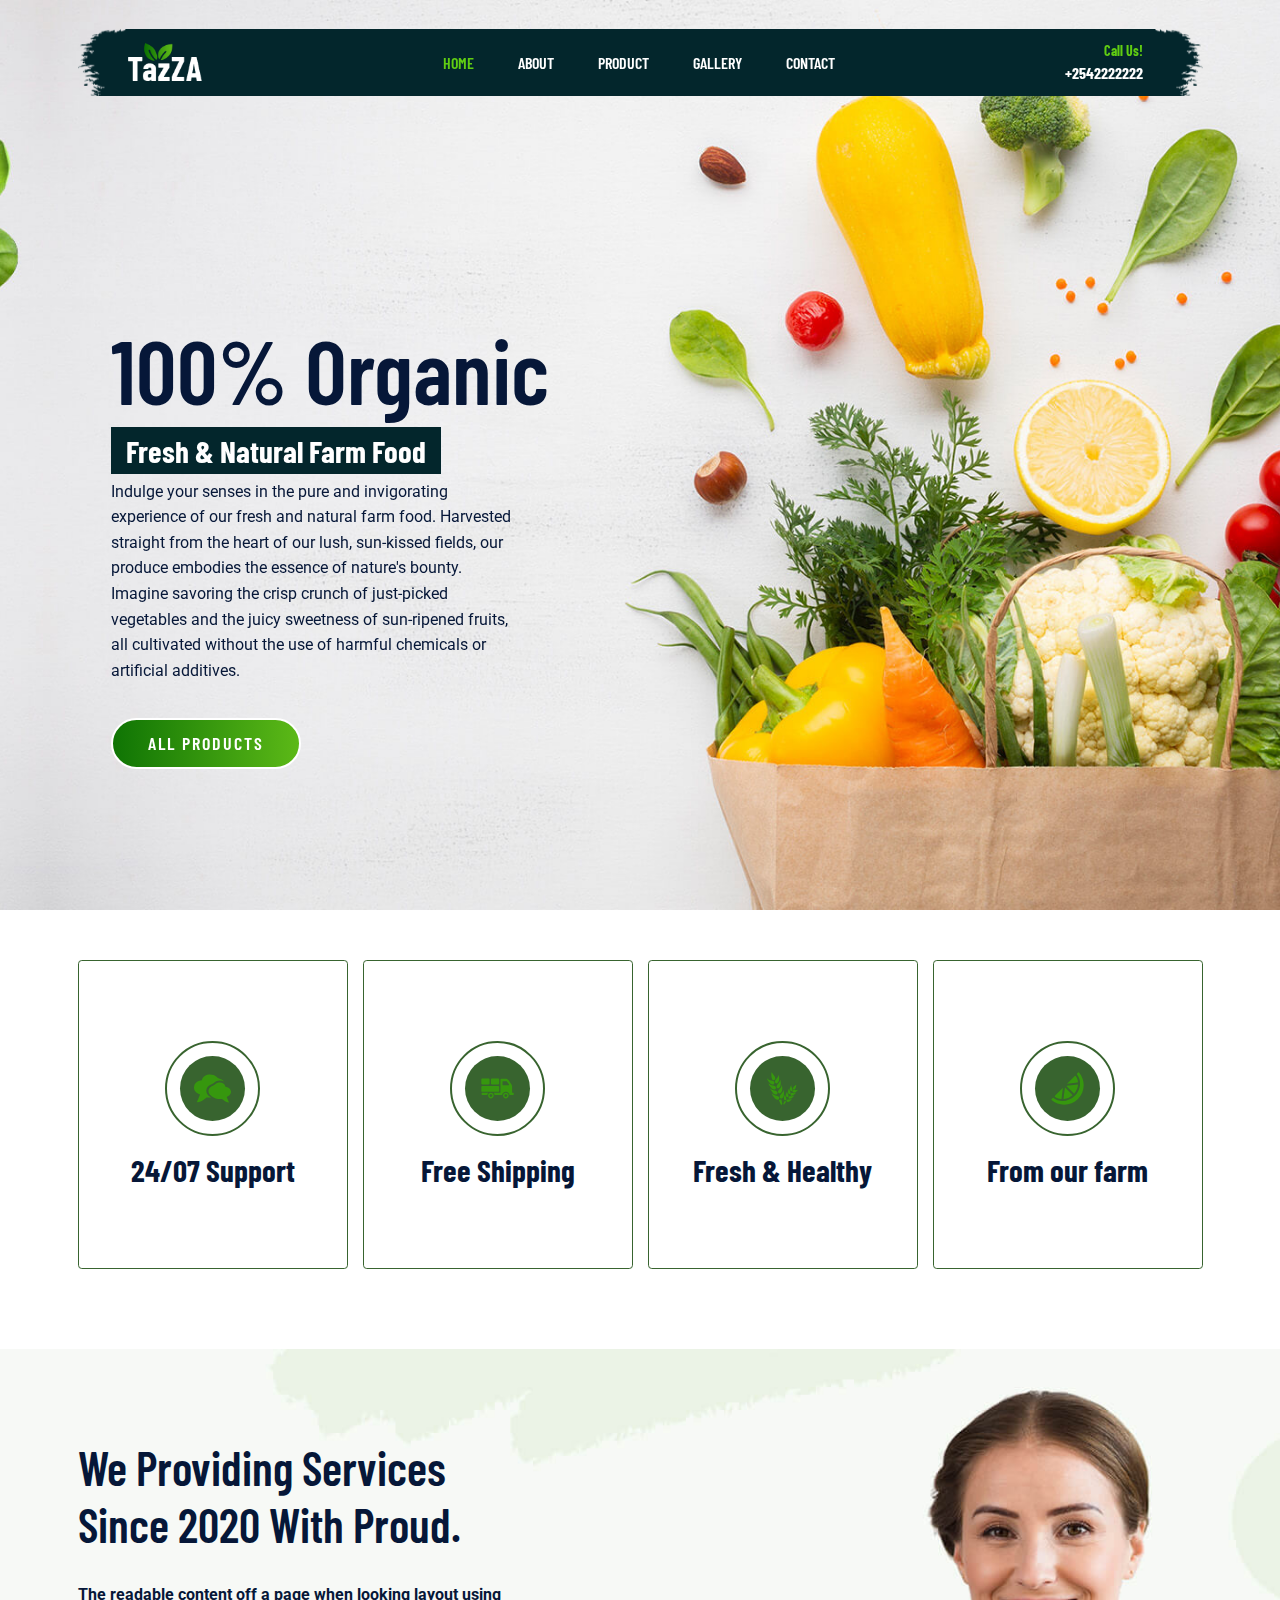
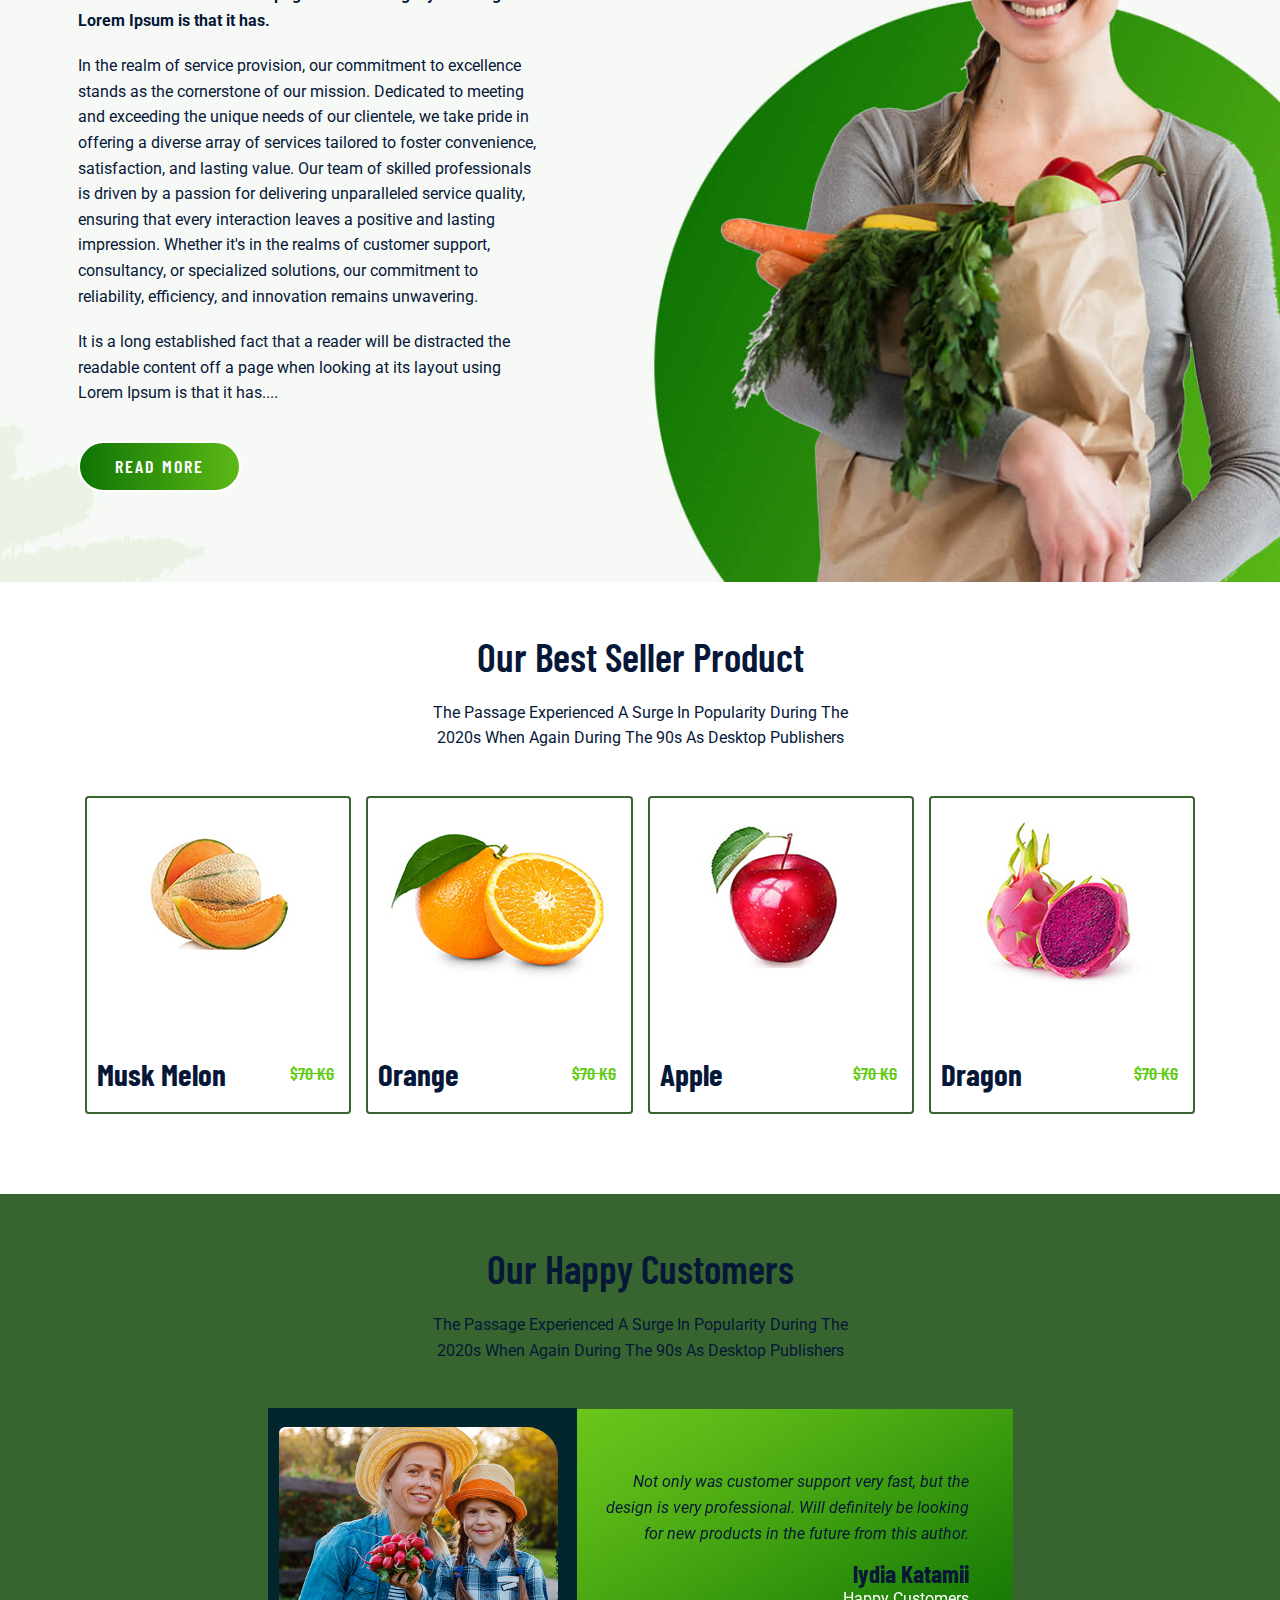
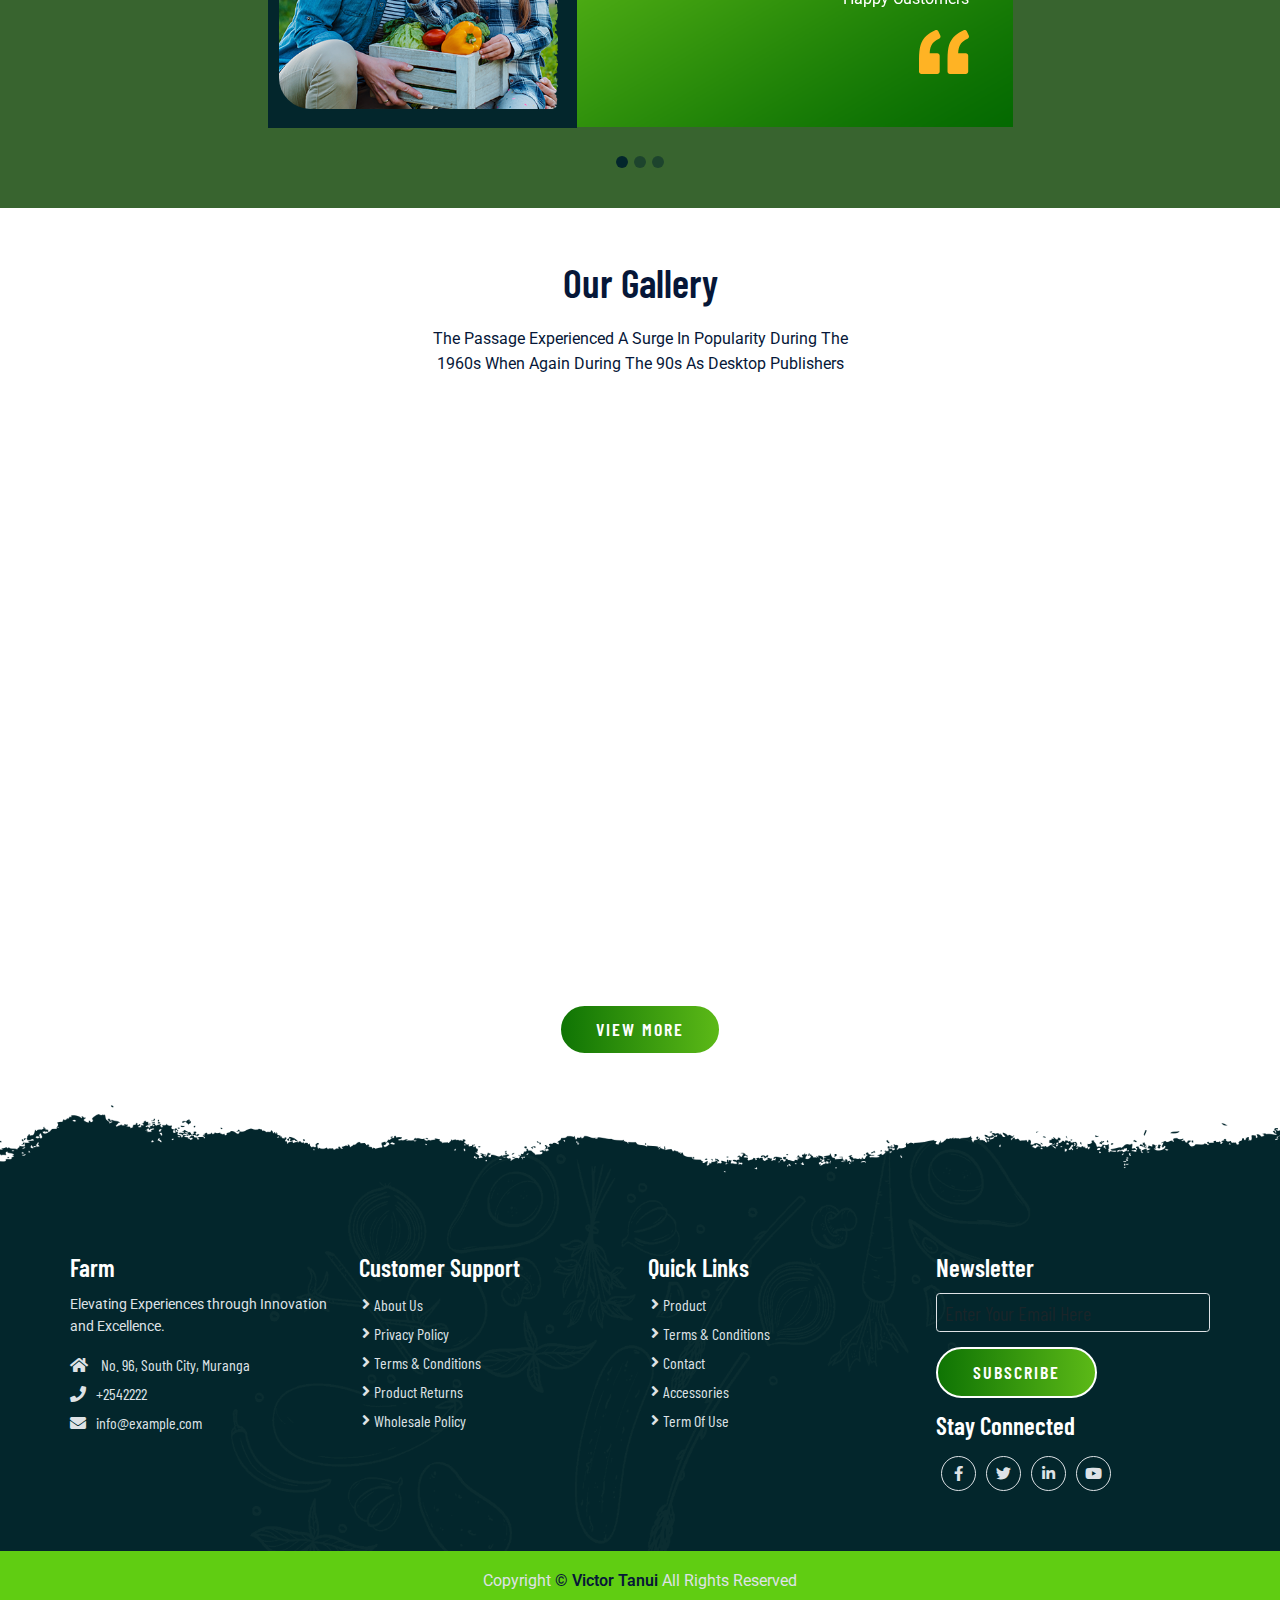
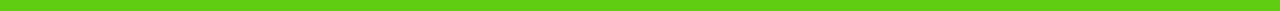
==== commit 78f2af6a: "last" ====
--- a/index.html
+++ b/index.html
@@ -457,7 +457,7 @@
             </div>
         </div>
         <div class="container-fluid copyright-section">
-            <p>Copyright <a href="#">© Lydia Katamii</a> All Rights Reserved</p>
+            <p>Copyright <a href="#">© Victor Tanui</a> All Rights Reserved</p>
         </div>
     </section>
     <!-- Footer Section Exit  -->
